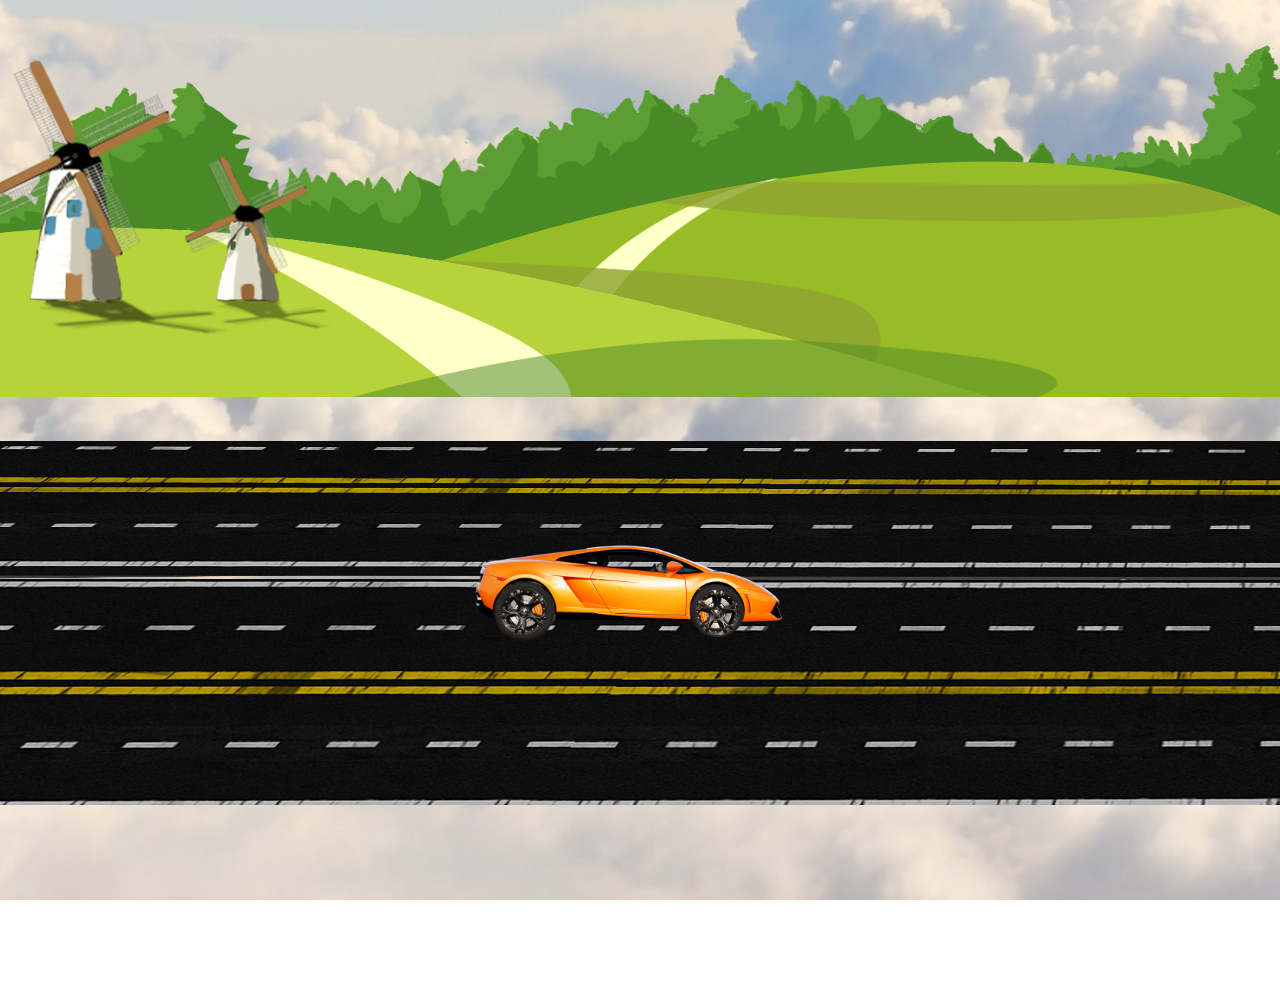
==== index.html @ 31e31fff "Add files via upload" ====
<!DOCTYPE html>
<html lang="en">

<head>
    <meta charset="UTF-8">
    <meta name="viewport" content="width=device-width, initial-scale=1.0">
    <title>Car Animation CSS and JavaScript</title>

    <link rel="stylesheet" href="index.css">
</head>

<body>


    <div class="container">
        <div class="sky">
            <div class="trees"></div>
            <div class="track"></div>
            <div class="car">
                <div class="wheel wheel1">
                    <img src="./assets/car_wheel_left.png" alt="">
                </div>
                <div class="wheel wheel2">
                    <img src="./assets/car_wheel_right.png" alt="">
                </div>
            </div>
        </div>
    </div>

    <script src="index.js"></script>
</body>

</html>
---- index.css ----
* {
  margin: 0;
  padding: 0;
}

body {
  overflow: hidden;
  /* animation: shakebody linear 6s infinite; */
}

.sky {
  height: 100vh;
  width: 100%;
  background-image: url(./assets/background.jpg);
  background-repeat: no-repeat;
  position: absolute;
  left: 0;
  background-attachment: fixed;
  background-position: center;
}

.trees {
  height: 100vh;
  width: 100%;
  background-image: url(./assets/trees.png);
  /* background-size: cover; */
  position: absolute;
  top: -320px;
  width: 800vw;
  background-repeat: repeat-x;
  animation: carMove linear 50s infinite;
}

.track {
  height: 60vh;
  width: 800vw;
  background-image: url(./assets/track.png);
  background-repeat: repeat-x;
  position: absolute;
  top: 49vh;
  animation: carMove linear 13s infinite;
}

.car {
  height: 100px;
  width: 380px;
  background-image: url(./assets/car_body.png);
  background-size: cover;
  background-repeat: no-repeat;
  position: absolute;
  left: 444px;
  bottom: 30vh;
  animation: shake linear 0.3s infinite;
}

.wheel1 img {
  width: 77px;
  position: relative;
  top: 42px;
  left: 42px;
  animation: wheelRotation linear 0.16s infinite;
}

.wheel2 img {
  width: 77px;
  position: relative;
  top: -39px;
  left: 235px;
  animation: wheelRotation linear 0.16s infinite;
}

@keyframes wheelRotation {
  100% {
    transform: rotate(360deg);
  }
}

@keyframes carMove {
  100% {
    transform: translateX(-500vw);
  }
}

@keyframes shake {
  0% {
    transform: translateY(-5px);
  }

  50% {
    transform: translateY(5px);
  }

  100% {
    transform: translateY(-5px);
  }
}

@keyframes shakebody {
  0% {
    transform: translateY(-10px);
  }

  50% {
    transform: translateY(10px);
  }

  100% {
    transform: translateY(-10px);
  }
}
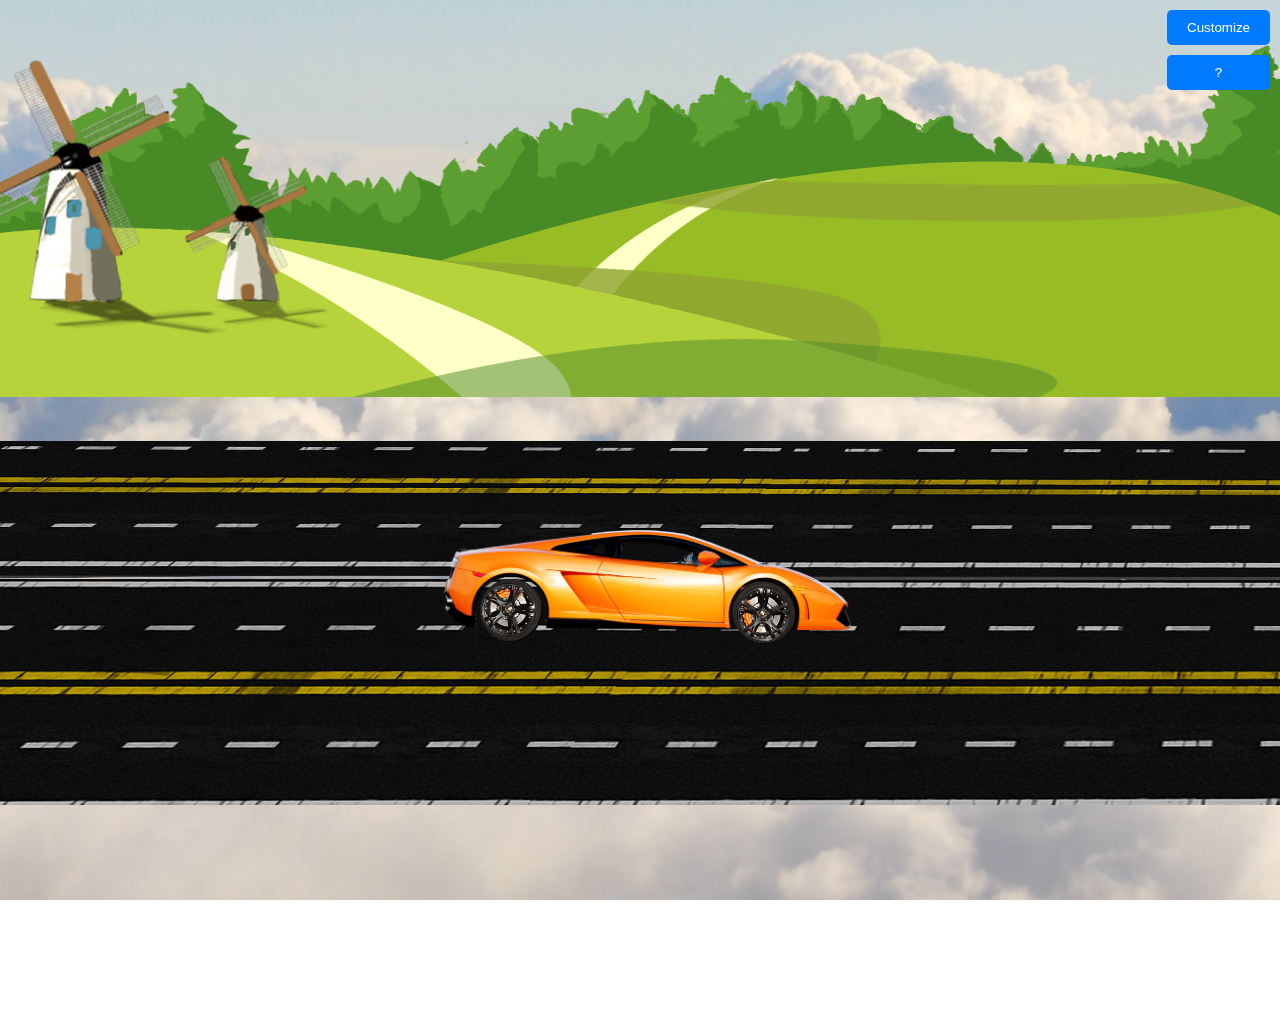
==== commit dae96953: "modals, refresh, new car images added" ====
--- a/index.html
+++ b/index.html
@@ -4,13 +4,56 @@
 <head>
     <meta charset="UTF-8">
     <meta name="viewport" content="width=device-width, initial-scale=1.0">
-    <title>Car Animation CSS and JavaScript</title>
+    <title>Highway Havoc</title>
 
     <link rel="stylesheet" href="index.css">
 </head>
 
 <body>
 
+    <div class="button-container">
+        <button id="open-customize-modal" class="open-customize-modal">Customize</button>
+        <button id="open-instructions-modal" class="open-instructions-modal">?</button>
+    </div>
+
+    <div id="customize-modal" class="modal">
+        <div class="modal-content">
+            <span id="close-modal" class="close">&times;</span>
+            <div class="car-selection">
+                <label for="car-model">Select Car Model:</label>
+                <select id="car-model">
+                    <option value="car1" selected>Car Model 1</option>
+                    <option value="car2">Car Model 2</option>
+                </select>
+            </div>
+            <div class="audio-controls">
+                <iframe width="560" height="315"
+                    src="https://www.youtube.com/embed/videoseries?si=QrKfQ2-vU9a4EFGZ&amp;list=PLdFpHXXZJ3ANbMZT9QGrWEQNSyDHK4z_i"
+                    title="YouTube video player" frameborder="0"
+                    allow="accelerometer; autoplay; clipboard-write; encrypted-media; gyroscope; picture-in-picture; web-share"
+                    referrerpolicy="strict-origin-when-cross-origin" allowfullscreen></iframe>
+                <h3>Audio Controls</h3>
+                <button id="play-audio">Play</button>
+                <button id="pause-audio">Pause</button>
+                <button id="mute-audio">Mute</button>
+            </div>
+        </div>
+    </div>
+
+    <div id="instructions-modal" class="modal">
+        <div class="modal-content">
+            <span id="close-instructions-modal" class="close">&times;</span>
+            <h2>Instructions</h2>
+            <p>Use the arrow keys to move the car:</p>
+            <ul>
+                <li><strong>Right Arrow:</strong> Move right</li>
+                <li><strong>Left Arrow:</strong> Move left</li>
+                <li><strong>Up Arrow:</strong> Move up</li>
+                <li><strong>Down Arrow:</strong> Move down</li>
+            </ul>
+            <p>Press the space bar to pause/resume the animation.</p>
+        </div>
+    </div>
 
     <div class="container">
         <div class="sky">
@@ -18,16 +61,20 @@
             <div class="track"></div>
             <div class="car">
                 <div class="wheel wheel1">
-                    <img src="./assets/car_wheel_left.png" alt="">
+                    <img src="./assets/car1_wheel_left.png" alt="">
                 </div>
                 <div class="wheel wheel2">
-                    <img src="./assets/car_wheel_right.png" alt="">
+                    <img src="./assets/car1_wheel_right.png" alt="">
                 </div>
             </div>
+
         </div>
     </div>
 
+    <div id="player"></div>
+    <script src="https://www.youtube.com/iframe_api"></script>
     <script src="index.js"></script>
+    <script src="youtubePlayer.js"></script>
 </body>
 
 </html>--- a/index.css
+++ b/index.css
@@ -8,25 +8,93 @@
   /* animation: shakebody linear 6s infinite; */
 }
 
+.button-container {
+  position: fixed;
+  top: 10px;
+  right: 10px;
+  display: flex;
+  flex-direction: column;
+  gap: 10px; /* Space between the buttons */
+  z-index: 1000; /* Ensure buttons are on top of other elements */
+}
+
+.open-customize-modal,
+.open-instructions-modal {
+  /* position: fixed; */
+  top: 10px;
+  padding: 10px 20px;
+  background-color: #007bff;
+  color: white;
+  border: none;
+  border-radius: 5px;
+  cursor: pointer;
+  /* z-index: 1000; */
+}
+
+.open-customize-modal {
+  right: 10px;
+}
+
+.open-instructions-modal {
+  right: 120px;
+}
+
+.modal {
+  display: none;
+  position: fixed;
+  z-index: 1000;
+  left: 0;
+  top: 0;
+  width: 100%;
+  height: 100%;
+  overflow: auto;
+  background-color: rgba(0, 0, 0, 0.5);
+}
+
+.modal-content {
+  background-color: white;
+  margin: 15% auto;
+  padding: 20px;
+  border: 1px solid #888;
+  width: 80%;
+  max-width: 400px;
+  border-radius: 5px;
+}
+
+.close {
+  color: #aaa;
+  float: right;
+  font-size: 28px;
+  font-weight: bold;
+}
+
+.close:hover,
+.close:focus {
+  color: black;
+  text-decoration: none;
+  cursor: pointer;
+}
+
 .sky {
   height: 100vh;
-  width: 100%;
+  width: 100vw;
   background-image: url(./assets/background.jpg);
   background-repeat: no-repeat;
-  position: absolute;
-  left: 0;
+  /* position: absolute; */
+  /* left: 0; */
   background-attachment: fixed;
   background-position: center;
+  background-size: cover;
 }
 
 .trees {
-  height: 100vh;
-  width: 100%;
+  height: 150vh;
+  /* width: 100%; */
+  width: 800vw;
   background-image: url(./assets/trees.png);
   /* background-size: cover; */
   position: absolute;
   top: -320px;
-  width: 800vw;
   background-repeat: repeat-x;
   animation: carMove linear 50s infinite;
 }
@@ -43,8 +111,8 @@
 
 .car {
   height: 100px;
-  width: 380px;
-  background-image: url(./assets/car_body.png);
+  width: 407px;
+  background-image: url(./assets/car1_body.png);
   background-size: cover;
   background-repeat: no-repeat;
   position: absolute;
@@ -54,18 +122,18 @@
 }
 
 .wheel1 img {
-  width: 77px;
+  width: 90px;
+  top: 35px;
+  left: 22px;
   position: relative;
-  top: 42px;
-  left: 42px;
   animation: wheelRotation linear 0.16s infinite;
 }
 
 .wheel2 img {
-  width: 77px;
+  width: 90px;
+  top: -57px;
+  left: 275px;
   position: relative;
-  top: -39px;
-  left: 235px;
   animation: wheelRotation linear 0.16s infinite;
 }
 
@@ -108,3 +176,17 @@
     transform: translateY(-10px);
   }
 }
+
+.audio-controls {
+  margin-top: 20px;
+}
+
+.audio-controls button {
+  margin-right: 10px;
+  padding: 10px 20px;
+  background-color: #007bff;
+  color: white;
+  border: none;
+  border-radius: 5px;
+  cursor: pointer;
+}
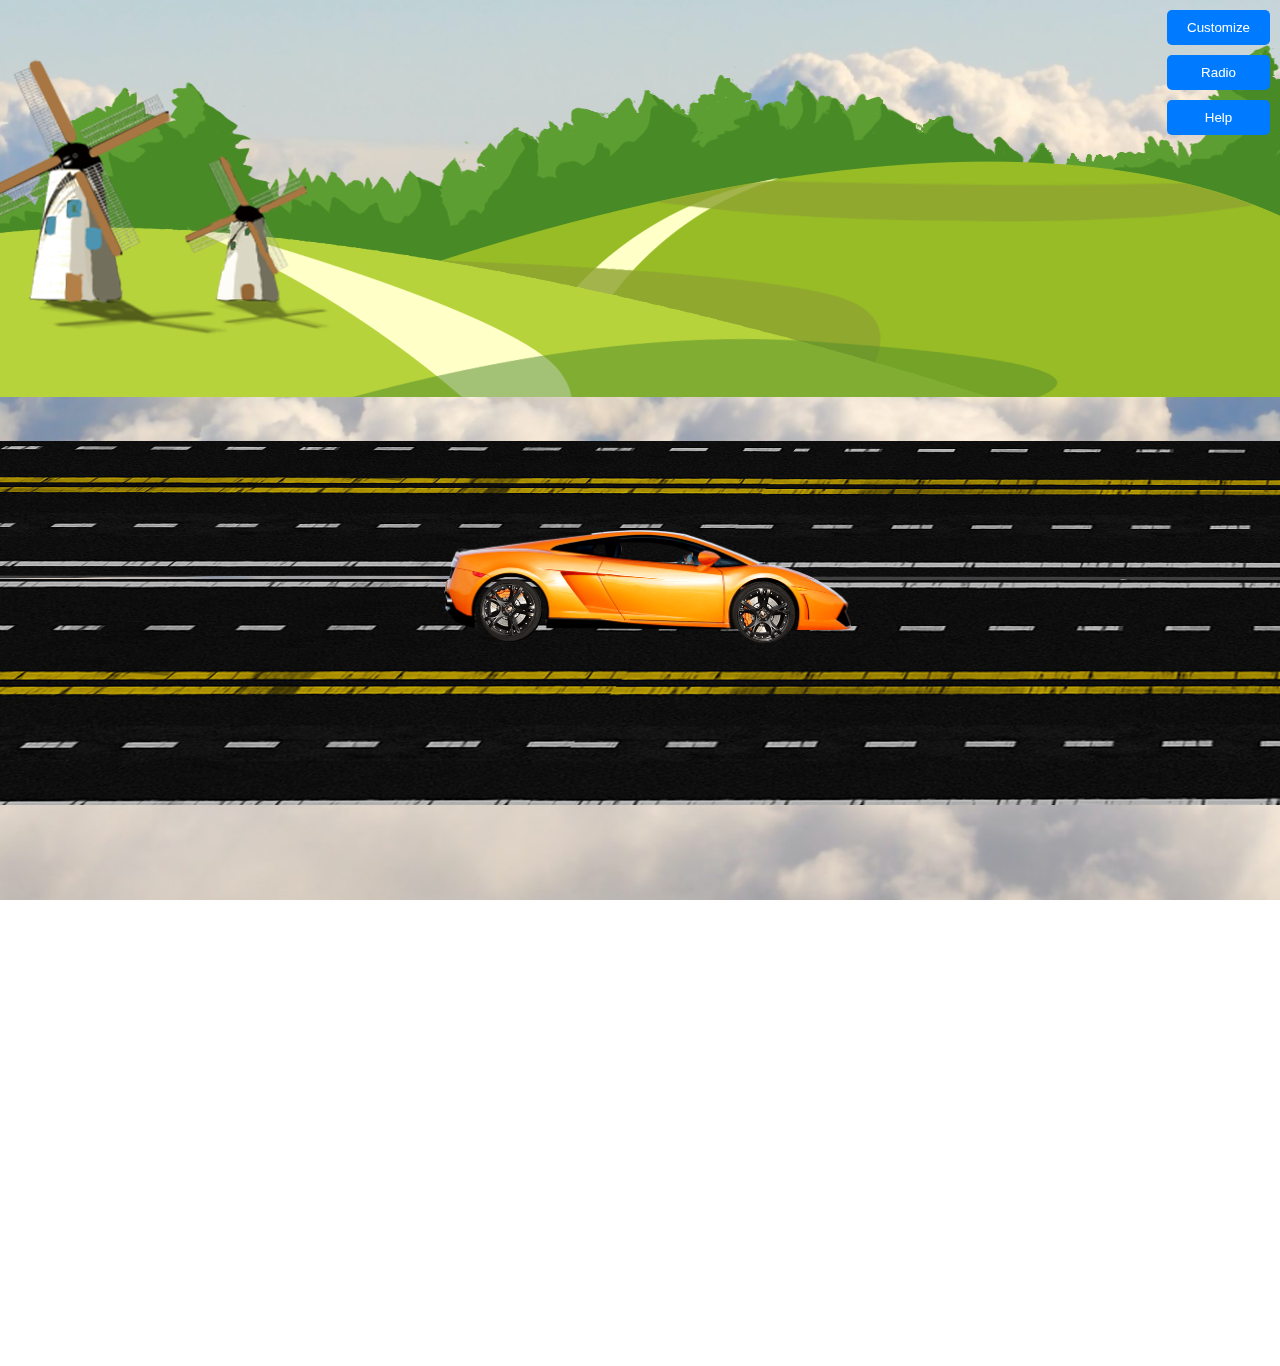
==== commit 692f750d: "radio fixed" ====
--- a/index.html
+++ b/index.html
@@ -13,12 +13,13 @@
 
     <div class="button-container">
         <button id="open-customize-modal" class="open-customize-modal">Customize</button>
-        <button id="open-instructions-modal" class="open-instructions-modal">?</button>
+        <button id="open-radio-modal" class="open-radio-modal">Radio</button>
+        <button id="open-instructions-modal" class="open-instructions-modal">Help</button>
     </div>
 
     <div id="customize-modal" class="modal">
         <div class="modal-content">
-            <span id="close-modal" class="close">&times;</span>
+            <span id="close-customize-modal" class="close">&times;</span>
             <div class="car-selection">
                 <label for="car-model">Select Car Model:</label>
                 <select id="car-model">
@@ -26,24 +27,35 @@
                     <option value="car2">Car Model 2</option>
                 </select>
             </div>
-            <div class="audio-controls">
-                <iframe width="560" height="315"
-                    src="https://www.youtube.com/embed/videoseries?si=QrKfQ2-vU9a4EFGZ&amp;list=PLdFpHXXZJ3ANbMZT9QGrWEQNSyDHK4z_i"
-                    title="YouTube video player" frameborder="0"
-                    allow="accelerometer; autoplay; clipboard-write; encrypted-media; gyroscope; picture-in-picture; web-share"
-                    referrerpolicy="strict-origin-when-cross-origin" allowfullscreen></iframe>
-                <h3>Audio Controls</h3>
-                <button id="play-audio">Play</button>
-                <button id="pause-audio">Pause</button>
-                <button id="mute-audio">Mute</button>
+        </div>
+    </div>
+
+    <div id="radio-modal" class="modal">
+        <div class="modal-content">
+            <span id="close-radio-modal" class="close">&times;</span>
+            <div id="player"></div>
+
+            <div class="controls">
+                <button onclick="prevVideo()">⏮️ Prev</button>
+                <button id="playPauseBtn" onclick="togglePlayPause()">▶️ Play</button>
+                <button onclick="nextVideo()">⏭️ Next</button>
+                <div class="volume-control">
+                    <span id="muteIcon" class="mute-icon" onclick="toggleMute()">🔊</span>
+                    <input type="range" id="volumeSlider" min="0" max="100" value="100"
+                        onchange="changeVolume(this.value)">
+                </div>
             </div>
+
+            <div id="video-title">Loading title...</div>
         </div>
+    </div>
     </div>
 
     <div id="instructions-modal" class="modal">
         <div class="modal-content">
             <span id="close-instructions-modal" class="close">&times;</span>
             <h2>Instructions</h2>
+            <a href="test2.html">Go to Test</a>
             <p>Use the arrow keys to move the car:</p>
             <ul>
                 <li><strong>Right Arrow:</strong> Move right</li>
--- a/index.css
+++ b/index.css
@@ -19,7 +19,8 @@
 }
 
 .open-customize-modal,
-.open-instructions-modal {
+.open-instructions-modal,
+.open-radio-modal {
   /* position: fixed; */
   top: 10px;
   padding: 10px 20px;
@@ -31,13 +32,13 @@
   /* z-index: 1000; */
 }
 
-.open-customize-modal {
+/* .open-customize-modal {
   right: 10px;
 }
 
 .open-instructions-modal {
   right: 120px;
-}
+} */
 
 .modal {
   display: none;
@@ -61,6 +62,10 @@
   border-radius: 5px;
 }
 
+#radio-modal > .modal-content {
+  margin: 1% auto;
+}
+
 .close {
   color: #aaa;
   float: right;
@@ -177,16 +182,56 @@
   }
 }
 
-.audio-controls {
-  margin-top: 20px;
-}
-
-.audio-controls button {
-  margin-right: 10px;
-  padding: 10px 20px;
-  background-color: #007bff;
+#player {
+  margin: auto;
+  width: 80%;
+  max-width: 800px;
+  aspect-ratio: 16 / 9;
+  margin-bottom: 1rem;
+}
+
+.controls {
+  display: flex;
+  justify-content: center;
+  flex-wrap: wrap;
+  gap: 1rem;
+  margin-bottom: 1rem;
+}
+
+.controls button {
+  padding: 0.5rem 1rem;
+  font-size: 1rem;
+  border: none;
+  border-radius: 8px;
+  background-color: #0077ff;
   color: white;
-  border: none;
-  border-radius: 5px;
-  cursor: pointer;
-}
+  cursor: pointer;
+  transition: background-color 0.3s ease;
+}
+
+.controls button:hover {
+  background-color: #005fcc;
+}
+
+.volume-control {
+  display: flex;
+  align-items: center;
+  gap: 0.5rem;
+}
+
+input[type="range"] {
+  width: 150px;
+}
+
+#video-title {
+  font-size: 1.2rem;
+  font-weight: bold;
+  color: #333;
+  margin-top: 1rem;
+}
+
+.mute-icon {
+  font-size: 1.5rem;
+  cursor: pointer;
+  user-select: none;
+}
